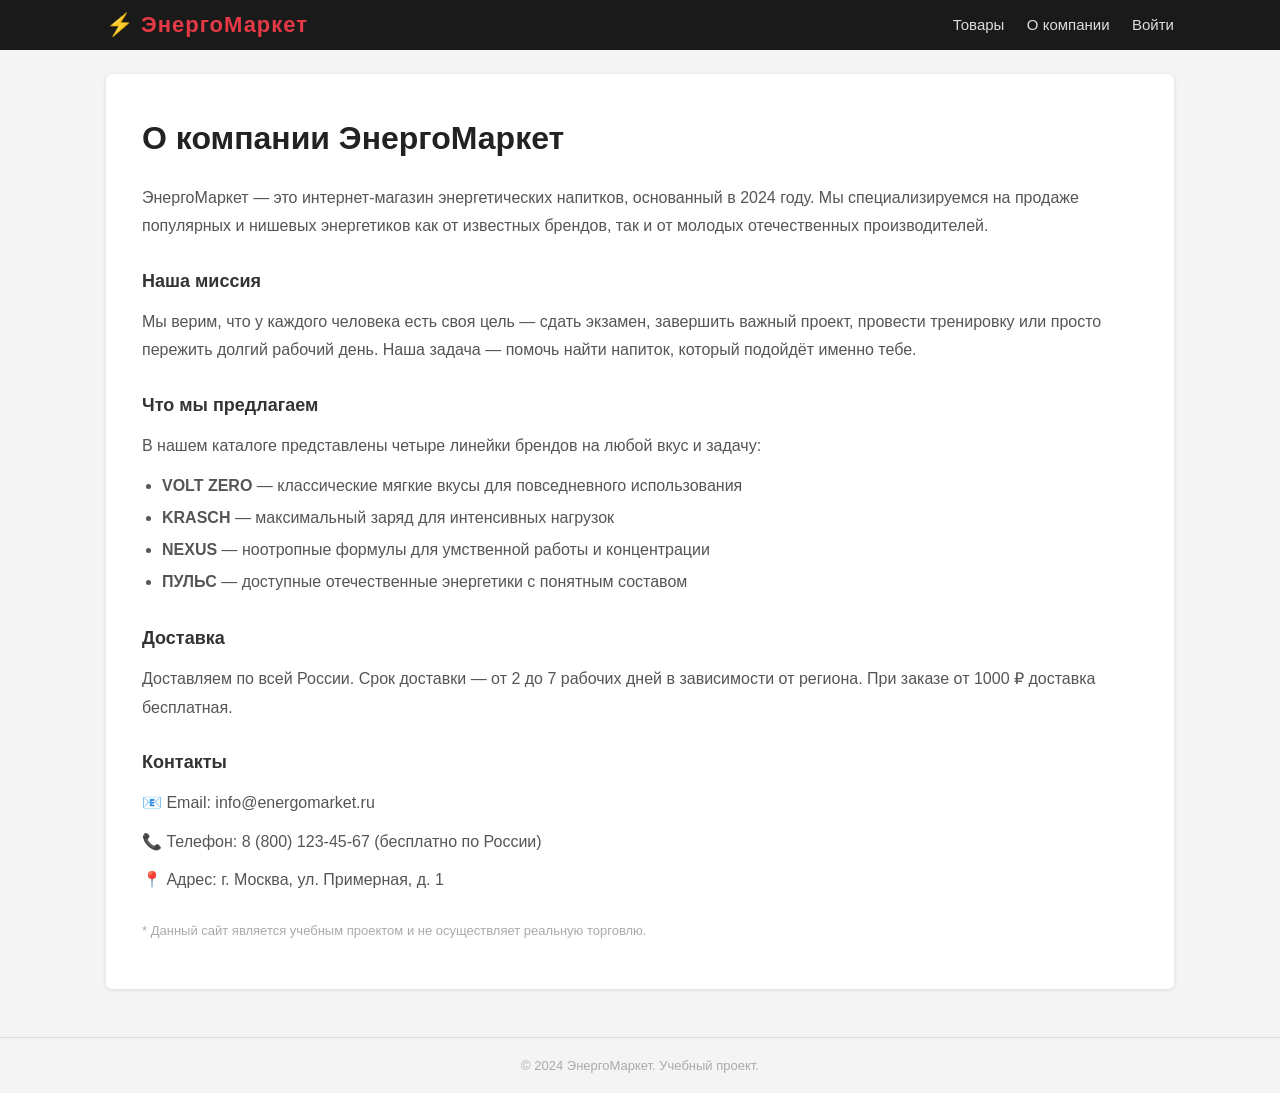
==== backend/frontend/about.html @ edb819b4 "переделал все" ====
<!DOCTYPE html>
<html lang="ru">
<head>
    <meta charset="UTF-8">
    <meta name="viewport" content="width=device-width, initial-scale=1.0">
    <title>О компании — ЭнергоМаркет</title>
    <link rel="stylesheet" href="css/style.css">
</head>
<body>

<header>
    <div class="container">
        <a class="logo" href="index.html">⚡ ЭнергоМаркет</a>
        <nav>
            <a href="index.html">Товары</a>
            <a href="about.html">О компании</a>
            <a href="cart.html" id="nav-cart" style="display:none">🛒 Корзина</a>
            <a href="admin.html" id="nav-admin" style="display:none">⚙️ Админ</a>
            <span id="nav-auth"></span>
        </nav>
    </div>
</header>

<div class="container">
    <div class="about-section">
        <h1>О компании ЭнергоМаркет</h1>

        <p>
            ЭнергоМаркет — это интернет-магазин энергетических напитков, основанный в 2024 году.
            Мы специализируемся на продаже популярных и нишевых энергетиков как от известных брендов,
            так и от молодых отечественных производителей.
        </p>

        <h2>Наша миссия</h2>
        <p>
            Мы верим, что у каждого человека есть своя цель — сдать экзамен, завершить важный проект,
            провести тренировку или просто пережить долгий рабочий день. Наша задача — помочь найти
            напиток, который подойдёт именно тебе.
        </p>

        <h2>Что мы предлагаем</h2>
        <p>
            В нашем каталоге представлены четыре линейки брендов на любой вкус и задачу:
        </p>
        <ul style="margin-left:20px; color:#555; line-height:2;">
            <li><strong>VOLT ZERO</strong> — классические мягкие вкусы для повседневного использования</li>
            <li><strong>KRASCH</strong> — максимальный заряд для интенсивных нагрузок</li>
            <li><strong>NEXUS</strong> — ноотропные формулы для умственной работы и концентрации</li>
            <li><strong>ПУЛЬС</strong> — доступные отечественные энергетики с понятным составом</li>
        </ul>

        <h2>Доставка</h2>
        <p>
            Доставляем по всей России. Срок доставки — от 2 до 7 рабочих дней в зависимости от региона.
            При заказе от 1000 ₽ доставка бесплатная.
        </p>

        <h2>Контакты</h2>
        <p>📧 Email: info@energomarket.ru</p>
        <p>📞 Телефон: 8 (800) 123-45-67 (бесплатно по России)</p>
        <p>📍 Адрес: г. Москва, ул. Примерная, д. 1</p>

        <p style="margin-top:24px; font-size:13px; color:#aaa;">
            * Данный сайт является учебным проектом и не осуществляет реальную торговлю.
        </p>
    </div>
</div>

<footer>
    <div class="container">© 2024 ЭнергоМаркет. Учебный проект.</div>
</footer>

<script src="js/api.js"></script>

</body>
</html>
---- backend/frontend/css/style.css ----
/* ── Общие стили ───────────────────────── */
* { box-sizing: border-box; margin: 0; padding: 0; }

body {
    font-family: Arial, sans-serif;
    background: #f4f4f4;
    color: #222;
}

a { color: #d62828; text-decoration: none; }
a:hover { text-decoration: underline; }

.container {
    max-width: 1100px;
    margin: 0 auto;
    padding: 0 16px;
}

/* ── Шапка ─────────────────────────────── */
header {
    background: #1a1a1a;
    color: white;
    padding: 12px 0;
}

header .container {
    display: flex;
    align-items: center;
    justify-content: space-between;
    flex-wrap: wrap;
    gap: 10px;
}

.logo {
    font-size: 22px;
    font-weight: bold;
    color: #e63946;
    letter-spacing: 1px;
}

nav a {
    color: #ddd;
    margin-left: 18px;
    font-size: 15px;
}

nav a:hover { color: white; text-decoration: none; }

.nav-username {
    color: #aaa;
    margin-left: 18px;
    font-size: 14px;
}

/* ── Кнопки ────────────────────────────── */
.btn {
    display: inline-block;
    padding: 9px 20px;
    border: none;
    border-radius: 4px;
    cursor: pointer;
    font-size: 14px;
    transition: opacity 0.2s;
}

.btn:hover { opacity: 0.85; text-decoration: none; }
.btn-red    { background: #e63946; color: white; }
.btn-dark   { background: #1a1a1a; color: white; }
.btn-gray   { background: #ccc; color: #333; }
.btn-small  { padding: 5px 12px; font-size: 13px; }
.btn-danger { background: #c00; color: white; }

/* ── Сетка товаров ─────────────────────── */
.products-grid {
    display: grid;
    grid-template-columns: repeat(auto-fill, minmax(240px, 1fr));
    gap: 20px;
    margin-top: 24px;
}

/* ── Карточка товара ───────────────────── */
.product-card {
    background: white;
    border-radius: 6px;
    overflow: hidden;
    box-shadow: 0 1px 4px rgba(0,0,0,0.1);
    transition: box-shadow 0.2s;
}

.product-card:hover { box-shadow: 0 4px 12px rgba(0,0,0,0.15); }

.product-card img {
    width: 100%;
    height: 200px;
    object-fit: cover;
}

.product-card-body {
    padding: 14px;
}

.product-card-body h3 {
    font-size: 16px;
    margin-bottom: 4px;
}

.product-brand {
    font-size: 12px;
    color: #888;
    margin-bottom: 6px;
    text-transform: uppercase;
}

.product-desc {
    font-size: 13px;
    color: #555;
    margin-bottom: 10px;
    line-height: 1.4;
}

.product-footer {
    display: flex;
    justify-content: space-between;
    align-items: center;
    margin-top: 10px;
}

.product-price {
    font-size: 18px;
    font-weight: bold;
    color: #e63946;
}

.out-of-stock {
    font-size: 12px;
    color: #999;
    font-style: italic;
}

/* ── Страница товара ───────────────────── */
.product-detail {
    background: white;
    border-radius: 6px;
    padding: 30px;
    margin-top: 24px;
    display: flex;
    gap: 40px;
    flex-wrap: wrap;
    box-shadow: 0 1px 4px rgba(0,0,0,0.1);
}

.product-detail img {
    width: 320px;
    height: 320px;
    object-fit: cover;
    border-radius: 6px;
    flex-shrink: 0;
}

.product-detail-info { flex: 1; min-width: 260px; }
.product-detail-info h1 { font-size: 26px; margin-bottom: 6px; }
.product-detail-info .brand { color: #888; font-size: 14px; margin-bottom: 16px; }
.product-detail-info .price { font-size: 28px; color: #e63946; font-weight: bold; margin-bottom: 16px; }
.product-detail-info .full-desc { line-height: 1.7; color: #444; margin-bottom: 20px; }
.product-detail-info .volume { font-size: 13px; color: #777; margin-bottom: 16px; }

/* ── Корзина ───────────────────────────── */
.cart-item {
    background: white;
    border-radius: 6px;
    padding: 16px;
    margin-bottom: 12px;
    display: flex;
    align-items: center;
    gap: 16px;
    box-shadow: 0 1px 3px rgba(0,0,0,0.08);
}

.cart-item img { width: 70px; height: 70px; object-fit: cover; border-radius: 4px; }
.cart-item-info { flex: 1; }
.cart-item-info h3 { font-size: 16px; margin-bottom: 4px; }
.cart-item-info .price { color: #e63946; font-weight: bold; }
.cart-total { font-size: 20px; font-weight: bold; margin-top: 20px; text-align: right; }

/* ── Формы ─────────────────────────────── */
.form-card {
    background: white;
    border-radius: 6px;
    padding: 30px;
    max-width: 460px;
    margin: 40px auto;
    box-shadow: 0 1px 4px rgba(0,0,0,0.1);
}

.form-card h2 { margin-bottom: 20px; font-size: 22px; }

.form-group { margin-bottom: 16px; }
.form-group label { display: block; margin-bottom: 5px; font-size: 14px; color: #444; }

.form-group input,
.form-group textarea,
.form-group select {
    width: 100%;
    padding: 9px 12px;
    border: 1px solid #ccc;
    border-radius: 4px;
    font-size: 14px;
}

.form-group textarea { resize: vertical; min-height: 80px; }

.error-msg { color: #c00; font-size: 13px; margin-top: 10px; }
.success-msg { color: #2a9d2a; font-size: 13px; margin-top: 10px; }

/* ── Страница "О компании" ─────────────── */
.about-section {
    background: white;
    border-radius: 6px;
    padding: 36px;
    margin-top: 24px;
    box-shadow: 0 1px 4px rgba(0,0,0,0.1);
    line-height: 1.8;
}

.about-section h1 { margin-bottom: 16px; }
.about-section h2 { margin: 24px 0 10px; font-size: 18px; color: #333; }
.about-section p  { color: #555; margin-bottom: 10px; }

/* ── Админ-панель ──────────────────────── */
.admin-table {
    width: 100%;
    border-collapse: collapse;
    background: white;
    margin-top: 16px;
    border-radius: 6px;
    overflow: hidden;
    box-shadow: 0 1px 4px rgba(0,0,0,0.1);
}

.admin-table th, .admin-table td {
    padding: 11px 14px;
    text-align: left;
    border-bottom: 1px solid #eee;
    font-size: 14px;
}

.admin-table th { background: #1a1a1a; color: white; }
.admin-table tr:hover td { background: #fafafa; }
.admin-table img { width: 48px; height: 48px; object-fit: cover; border-radius: 3px; }

/* ── Главный баннер ────────────────────── */
.hero {
    background: linear-gradient(135deg, #1a1a1a 60%, #e63946 100%);
    color: white;
    padding: 48px 0;
    text-align: center;
}

.hero h1 { font-size: 36px; margin-bottom: 12px; }
.hero p   { font-size: 16px; color: #ddd; margin-bottom: 24px; }

/* ── Прочее ────────────────────────────── */
.page-title { margin: 28px 0 4px; font-size: 24px; }
.page-subtitle { color: #888; font-size: 14px; margin-bottom: 8px; }

footer {
    text-align: center;
    padding: 20px;
    margin-top: 48px;
    font-size: 13px;
    color: #aaa;
    border-top: 1px solid #ddd;
}

.badge {
    display: inline-block;
    padding: 2px 8px;
    border-radius: 10px;
    font-size: 12px;
    font-weight: bold;
}

.badge-admin { background: #e63946; color: white; }
.badge-instock { background: #d4edda; color: #155724; }
.badge-outofstock { background: #f8d7da; color: #721c24; }
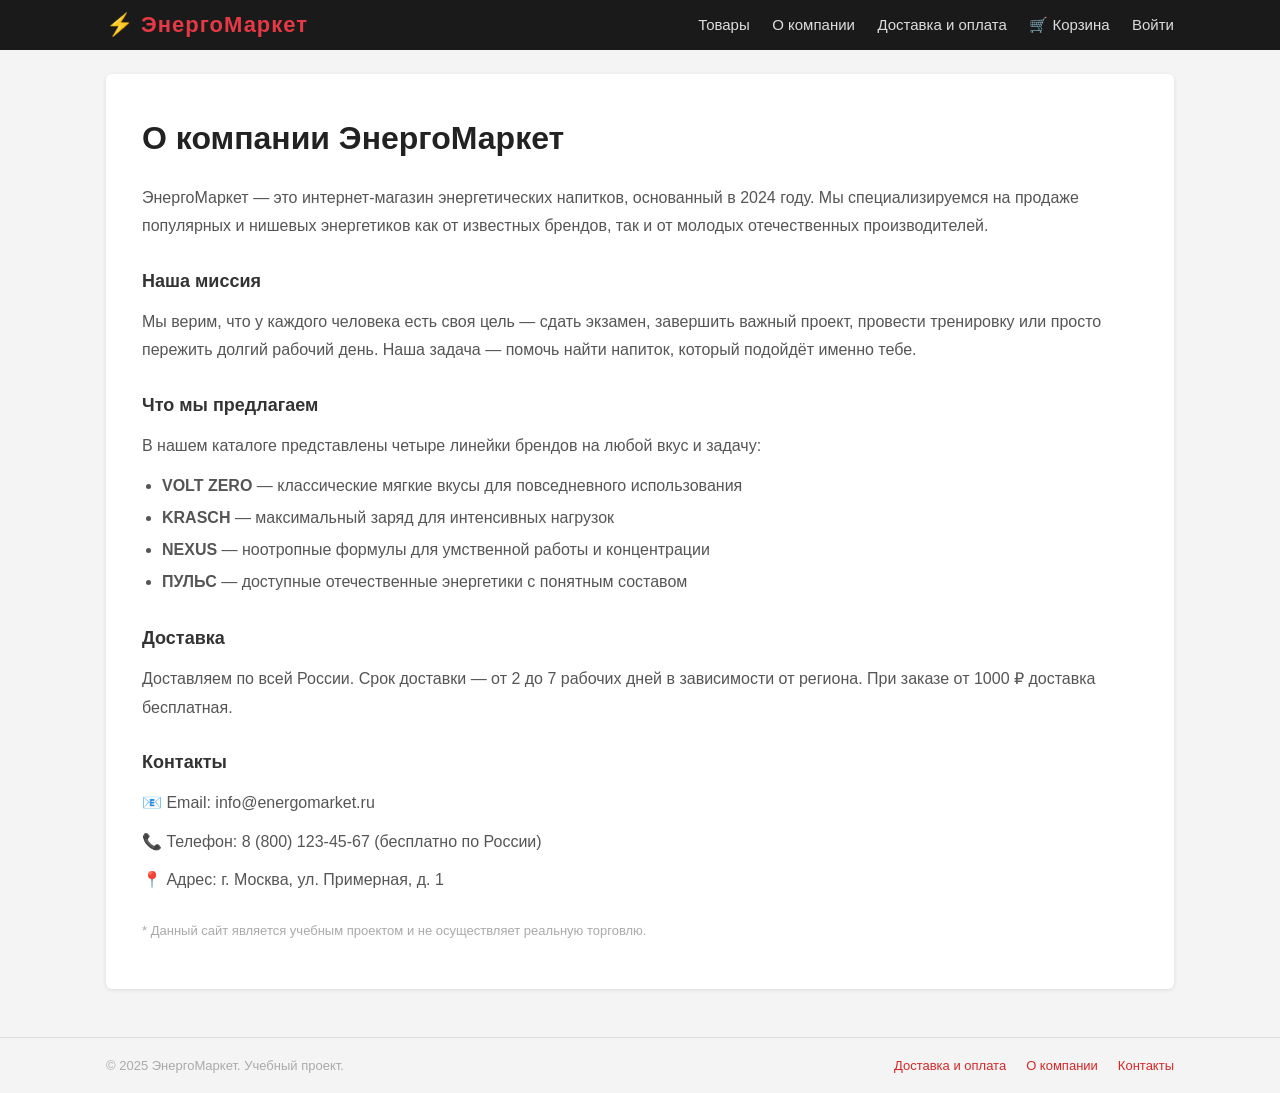
==== commit 05668129: "Новые функции" ====
--- a/backend/frontend/about.html
+++ b/backend/frontend/about.html
@@ -1,4 +1,4 @@
-<!DOCTYPE html>
+<!-- <!DOCTYPE html>
 <html lang="ru">
 <head>
     <meta charset="UTF-8">
@@ -73,4 +73,89 @@
 <script src="js/api.js"></script>
 
 </body>
-</html>
+</html> -->
+
+<!DOCTYPE html>
+<html lang="ru">
+<head>
+    <meta charset="UTF-8">
+    <meta name="viewport" content="width=device-width, initial-scale=1.0">
+    <title>О компании — ЭнергоМаркет</title>
+    <link rel="stylesheet" href="css/style.css">
+</head>
+<body>
+
+<header>
+    <div class="container">
+        <a class="logo" href="index.html">⚡ ЭнергоМаркет</a>
+                <nav>
+            <a href="index.html">Товары</a>
+            <a href="about.html">О компании</a>
+            <a href="delivery.html">Доставка и оплата</a>
+            <a href="cart.html" class="nav-cart-link">🛒 Корзина <span id="cart-badge" class="cart-badge" style="display:none">0</span></a>
+            <a href="admin.html" id="nav-admin" style="display:none">⚙️ Админ</a>
+            <span id="nav-auth"></span>
+        </nav>
+    </div>
+</header>
+
+<div class="container">
+    <div class="about-section">
+        <h1>О компании ЭнергоМаркет</h1>
+
+        <p>
+            ЭнергоМаркет — это интернет-магазин энергетических напитков, основанный в 2024 году.
+            Мы специализируемся на продаже популярных и нишевых энергетиков как от известных брендов,
+            так и от молодых отечественных производителей.
+        </p>
+
+        <h2>Наша миссия</h2>
+        <p>
+            Мы верим, что у каждого человека есть своя цель — сдать экзамен, завершить важный проект,
+            провести тренировку или просто пережить долгий рабочий день. Наша задача — помочь найти
+            напиток, который подойдёт именно тебе.
+        </p>
+
+        <h2>Что мы предлагаем</h2>
+        <p>
+            В нашем каталоге представлены четыре линейки брендов на любой вкус и задачу:
+        </p>
+        <ul style="margin-left:20px; color:#555; line-height:2;">
+            <li><strong>VOLT ZERO</strong> — классические мягкие вкусы для повседневного использования</li>
+            <li><strong>KRASCH</strong> — максимальный заряд для интенсивных нагрузок</li>
+            <li><strong>NEXUS</strong> — ноотропные формулы для умственной работы и концентрации</li>
+            <li><strong>ПУЛЬС</strong> — доступные отечественные энергетики с понятным составом</li>
+        </ul>
+
+        <h2>Доставка</h2>
+        <p>
+            Доставляем по всей России. Срок доставки — от 2 до 7 рабочих дней в зависимости от региона.
+            При заказе от 1000 ₽ доставка бесплатная.
+        </p>
+
+        <h2>Контакты</h2>
+        <p>📧 Email: info@energomarket.ru</p>
+        <p>📞 Телефон: 8 (800) 123-45-67 (бесплатно по России)</p>
+        <p>📍 Адрес: г. Москва, ул. Примерная, д. 1</p>
+
+        <p style="margin-top:24px; font-size:13px; color:#aaa;">
+            * Данный сайт является учебным проектом и не осуществляет реальную торговлю.
+        </p>
+    </div>
+</div>
+
+<footer>
+    <div class="container" style="display:flex; justify-content:space-between; flex-wrap:wrap; gap:16px; align-items:center;">
+        <span>© 2025 ЭнергоМаркет. Учебный проект.</span>
+        <div style="display:flex; gap:20px; font-size:13px;">
+            <a href="delivery.html">Доставка и оплата</a>
+            <a href="about.html">О компании</a>
+            <a href="about.html#contacts">Контакты</a>
+        </div>
+    </div>
+</footer>
+
+<script src="js/api.js"></script>
+
+</body>
+</html>
--- a/backend/frontend/css/style.css
+++ b/backend/frontend/css/style.css
@@ -1,3 +1,278 @@
+/* 
+* { box-sizing: border-box; margin: 0; padding: 0; }
+
+body {
+    font-family: Arial, sans-serif;
+    background: #f4f4f4;
+    color: #222;
+}
+
+a { color: #d62828; text-decoration: none; }
+a:hover { text-decoration: underline; }
+
+.container {
+    max-width: 1100px;
+    margin: 0 auto;
+    padding: 0 16px;
+}
+
+header {
+    background: #1a1a1a;
+    color: white;
+    padding: 12px 0;
+}
+
+header .container {
+    display: flex;
+    align-items: center;
+    justify-content: space-between;
+    flex-wrap: wrap;
+    gap: 10px;
+}
+
+.logo {
+    font-size: 22px;
+    font-weight: bold;
+    color: #e63946;
+    letter-spacing: 1px;
+}
+
+nav a {
+    color: #ddd;
+    margin-left: 18px;
+    font-size: 15px;
+}
+
+nav a:hover { color: white; text-decoration: none; }
+
+.nav-username {
+    color: #aaa;
+    margin-left: 18px;
+    font-size: 14px;
+}
+
+.btn {
+    display: inline-block;
+    padding: 9px 20px;
+    border: none;
+    border-radius: 4px;
+    cursor: pointer;
+    font-size: 14px;
+    transition: opacity 0.2s;
+}
+
+.btn:hover { opacity: 0.85; text-decoration: none; }
+.btn-red    { background: #e63946; color: white; }
+.btn-dark   { background: #1a1a1a; color: white; }
+.btn-gray   { background: #ccc; color: #333; }
+.btn-small  { padding: 5px 12px; font-size: 13px; }
+.btn-danger { background: #c00; color: white; }
+
+.products-grid {
+    display: grid;
+    grid-template-columns: repeat(auto-fill, minmax(240px, 1fr));
+    gap: 20px;
+    margin-top: 24px;
+}
+
+.product-card {
+    background: white;
+    border-radius: 6px;
+    overflow: hidden;
+    box-shadow: 0 1px 4px rgba(0,0,0,0.1);
+    transition: box-shadow 0.2s;
+}
+
+.product-card:hover { box-shadow: 0 4px 12px rgba(0,0,0,0.15); }
+
+.product-card img {
+    width: 100%;
+    height: 200px;
+    object-fit: cover;
+}
+
+.product-card-body {
+    padding: 14px;
+}
+
+.product-card-body h3 {
+    font-size: 16px;
+    margin-bottom: 4px;
+}
+
+.product-brand {
+    font-size: 12px;
+    color: #888;
+    margin-bottom: 6px;
+    text-transform: uppercase;
+}
+
+.product-desc {
+    font-size: 13px;
+    color: #555;
+    margin-bottom: 10px;
+    line-height: 1.4;
+}
+
+.product-footer {
+    display: flex;
+    justify-content: space-between;
+    align-items: center;
+    margin-top: 10px;
+}
+
+.product-price {
+    font-size: 18px;
+    font-weight: bold;
+    color: #e63946;
+}
+
+.out-of-stock {
+    font-size: 12px;
+    color: #999;
+    font-style: italic;
+}
+
+.product-detail {
+    background: white;
+    border-radius: 6px;
+    padding: 30px;
+    margin-top: 24px;
+    display: flex;
+    gap: 40px;
+    flex-wrap: wrap;
+    box-shadow: 0 1px 4px rgba(0,0,0,0.1);
+}
+
+.product-detail img {
+    width: 320px;
+    height: 320px;
+    object-fit: cover;
+    border-radius: 6px;
+    flex-shrink: 0;
+}
+
+.product-detail-info { flex: 1; min-width: 260px; }
+.product-detail-info h1 { font-size: 26px; margin-bottom: 6px; }
+.product-detail-info .brand { color: #888; font-size: 14px; margin-bottom: 16px; }
+.product-detail-info .price { font-size: 28px; color: #e63946; font-weight: bold; margin-bottom: 16px; }
+.product-detail-info .full-desc { line-height: 1.7; color: #444; margin-bottom: 20px; }
+.product-detail-info .volume { font-size: 13px; color: #777; margin-bottom: 16px; }
+
+.cart-item {
+    background: white;
+    border-radius: 6px;
+    padding: 16px;
+    margin-bottom: 12px;
+    display: flex;
+    align-items: center;
+    gap: 16px;
+    box-shadow: 0 1px 3px rgba(0,0,0,0.08);
+}
+
+.cart-item img { width: 70px; height: 70px; object-fit: cover; border-radius: 4px; }
+.cart-item-info { flex: 1; }
+.cart-item-info h3 { font-size: 16px; margin-bottom: 4px; }
+.cart-item-info .price { color: #e63946; font-weight: bold; }
+.cart-total { font-size: 20px; font-weight: bold; margin-top: 20px; text-align: right; }
+
+.form-card {
+    background: white;
+    border-radius: 6px;
+    padding: 30px;
+    max-width: 460px;
+    margin: 40px auto;
+    box-shadow: 0 1px 4px rgba(0,0,0,0.1);
+}
+
+.form-card h2 { margin-bottom: 20px; font-size: 22px; }
+
+.form-group { margin-bottom: 16px; }
+.form-group label { display: block; margin-bottom: 5px; font-size: 14px; color: #444; }
+
+.form-group input,
+.form-group textarea,
+.form-group select {
+    width: 100%;
+    padding: 9px 12px;
+    border: 1px solid #ccc;
+    border-radius: 4px;
+    font-size: 14px;
+}
+
+.form-group textarea { resize: vertical; min-height: 80px; }
+
+.error-msg { color: #c00; font-size: 13px; margin-top: 10px; }
+.success-msg { color: #2a9d2a; font-size: 13px; margin-top: 10px; }
+
+.about-section {
+    background: white;
+    border-radius: 6px;
+    padding: 36px;
+    margin-top: 24px;
+    box-shadow: 0 1px 4px rgba(0,0,0,0.1);
+    line-height: 1.8;
+}
+
+.about-section h1 { margin-bottom: 16px; }
+.about-section h2 { margin: 24px 0 10px; font-size: 18px; color: #333; }
+.about-section p  { color: #555; margin-bottom: 10px; }
+
+.admin-table {
+    width: 100%;
+    border-collapse: collapse;
+    background: white;
+    margin-top: 16px;
+    border-radius: 6px;
+    overflow: hidden;
+    box-shadow: 0 1px 4px rgba(0,0,0,0.1);
+}
+
+.admin-table th, .admin-table td {
+    padding: 11px 14px;
+    text-align: left;
+    border-bottom: 1px solid #eee;
+    font-size: 14px;
+}
+
+.admin-table th { background: #1a1a1a; color: white; }
+.admin-table tr:hover td { background: #fafafa; }
+.admin-table img { width: 48px; height: 48px; object-fit: cover; border-radius: 3px; }
+
+.hero {
+    background: linear-gradient(135deg, #1a1a1a 60%, #e63946 100%);
+    color: white;
+    padding: 48px 0;
+    text-align: center;
+}
+
+.hero h1 { font-size: 36px; margin-bottom: 12px; }
+.hero p   { font-size: 16px; color: #ddd; margin-bottom: 24px; }
+
+.page-title { margin: 28px 0 4px; font-size: 24px; }
+.page-subtitle { color: #888; font-size: 14px; margin-bottom: 8px; }
+
+footer {
+    text-align: center;
+    padding: 20px;
+    margin-top: 48px;
+    font-size: 13px;
+    color: #aaa;
+    border-top: 1px solid #ddd;
+}
+
+.badge {
+    display: inline-block;
+    padding: 2px 8px;
+    border-radius: 10px;
+    font-size: 12px;
+    font-weight: bold;
+}
+
+.badge-admin { background: #e63946; color: white; }
+.badge-instock { background: #d4edda; color: #155724; }
+.badge-outofstock { background: #f8d7da; color: #721c24; } */
+
 /* ── Общие стили ───────────────────────── */
 * { box-sizing: border-box; margin: 0; padding: 0; }
 
@@ -283,3 +558,223 @@
 .badge-admin { background: #e63946; color: white; }
 .badge-instock { background: #d4edda; color: #155724; }
 .badge-outofstock { background: #f8d7da; color: #721c24; }
+
+/* ── Корзина в навигации ────────────────── */
+.nav-cart-link {
+    position: relative;
+    display: inline-flex;
+    align-items: center;
+    gap: 4px;
+}
+
+.cart-badge {
+    background: #e63946;
+    color: white;
+    border-radius: 10px;
+    padding: 0 6px;
+    font-size: 11px;
+    font-weight: bold;
+    min-width: 18px;
+    height: 18px;
+    display: inline-flex;
+    align-items: center;
+    justify-content: center;
+    line-height: 1;
+}
+
+/* ── Страница доставки/оплаты ───────────── */
+.info-section {
+    background: white;
+    border-radius: 6px;
+    padding: 36px;
+    margin-top: 24px;
+    margin-bottom: 24px;
+    box-shadow: 0 1px 4px rgba(0,0,0,0.1);
+    line-height: 1.8;
+}
+
+.info-section h1 { margin-bottom: 8px; font-size: 26px; }
+.info-section h2 { margin: 28px 0 12px; font-size: 18px; color: #1a1a1a; border-bottom: 2px solid #e63946; padding-bottom: 6px; }
+.info-section p  { color: #555; margin-bottom: 10px; }
+
+.delivery-options {
+    display: grid;
+    grid-template-columns: repeat(auto-fill, minmax(200px, 1fr));
+    gap: 16px;
+    margin: 16px 0;
+}
+
+.delivery-option {
+    border: 1px solid #eee;
+    border-radius: 6px;
+    padding: 16px;
+    text-align: center;
+}
+
+.delivery-option .icon { font-size: 28px; margin-bottom: 8px; }
+.delivery-option h3 { font-size: 15px; margin-bottom: 4px; }
+.delivery-option p { font-size: 13px; color: #777; margin: 0; }
+
+.payment-methods {
+    display: flex;
+    flex-wrap: wrap;
+    gap: 12px;
+    margin: 16px 0;
+}
+
+.payment-badge {
+    background: #f4f4f4;
+    border: 1px solid #ddd;
+    border-radius: 6px;
+    padding: 10px 16px;
+    font-size: 14px;
+    display: flex;
+    align-items: center;
+    gap: 8px;
+}
+
+.faq-item {
+    border-bottom: 1px solid #eee;
+    padding: 14px 0;
+}
+.faq-item summary {
+    cursor: pointer;
+    font-weight: bold;
+    font-size: 15px;
+    list-style: none;
+    display: flex;
+    justify-content: space-between;
+    align-items: center;
+}
+.faq-item summary::after { content: "+"; font-size: 20px; color: #e63946; }
+details[open] .faq-item summary::after { content: "−"; }
+.faq-item p { margin-top: 10px; color: #555; font-size: 14px; }
+
+/* ── Страница оформления заказа ─────────── */
+.checkout-layout {
+    display: grid;
+    grid-template-columns: 1fr 360px;
+    gap: 24px;
+    margin-top: 24px;
+    margin-bottom: 40px;
+    align-items: start;
+}
+
+@media (max-width: 768px) {
+    .checkout-layout { grid-template-columns: 1fr; }
+}
+
+.checkout-card {
+    background: white;
+    border-radius: 6px;
+    padding: 28px;
+    box-shadow: 0 1px 4px rgba(0,0,0,0.1);
+}
+
+.checkout-card h2 {
+    font-size: 18px;
+    margin-bottom: 20px;
+    padding-bottom: 10px;
+    border-bottom: 2px solid #e63946;
+}
+
+.checkout-steps {
+    display: flex;
+    gap: 0;
+    margin-bottom: 32px;
+}
+
+.checkout-step {
+    flex: 1;
+    text-align: center;
+    font-size: 13px;
+    color: #aaa;
+    position: relative;
+    padding-bottom: 12px;
+}
+
+.checkout-step::after {
+    content: "";
+    position: absolute;
+    bottom: 0;
+    left: 0;
+    right: 0;
+    height: 3px;
+    background: #eee;
+    border-radius: 2px;
+}
+
+.checkout-step.active { color: #e63946; font-weight: bold; }
+.checkout-step.active::after { background: #e63946; }
+.checkout-step.done { color: #2a9d2a; }
+.checkout-step.done::after { background: #2a9d2a; }
+
+.checkout-step-num {
+    display: inline-flex;
+    align-items: center;
+    justify-content: center;
+    width: 28px;
+    height: 28px;
+    border-radius: 50%;
+    background: #eee;
+    color: #aaa;
+    font-weight: bold;
+    font-size: 13px;
+    margin-bottom: 6px;
+}
+
+.checkout-step.active .checkout-step-num { background: #e63946; color: white; }
+.checkout-step.done .checkout-step-num { background: #2a9d2a; color: white; }
+
+.order-summary-item {
+    display: flex;
+    gap: 12px;
+    padding: 10px 0;
+    border-bottom: 1px solid #f0f0f0;
+    font-size: 14px;
+}
+
+.order-summary-item img { width: 50px; height: 50px; object-fit: cover; border-radius: 4px; flex-shrink: 0; }
+.order-summary-item .item-name { flex: 1; }
+.order-summary-item .item-price { font-weight: bold; color: #e63946; white-space: nowrap; }
+
+.order-total-row {
+    display: flex;
+    justify-content: space-between;
+    padding: 8px 0;
+    font-size: 14px;
+    color: #555;
+}
+
+.order-total-row.final {
+    font-size: 18px;
+    font-weight: bold;
+    color: #1a1a1a;
+    border-top: 2px solid #eee;
+    margin-top: 8px;
+    padding-top: 12px;
+}
+
+.radio-group { display: flex; flex-direction: column; gap: 10px; margin: 12px 0; }
+.radio-option {
+    display: flex;
+    align-items: center;
+    gap: 10px;
+    padding: 12px;
+    border: 1px solid #eee;
+    border-radius: 6px;
+    cursor: pointer;
+    transition: border-color 0.2s;
+}
+.radio-option:hover { border-color: #e63946; }
+.radio-option input { accent-color: #e63946; }
+.radio-option .radio-label { font-size: 14px; }
+.radio-option .radio-price { margin-left: auto; font-size: 13px; color: #888; }
+
+.success-block {
+    text-align: center;
+    padding: 48px 20px;
+}
+.success-block .success-icon { font-size: 64px; margin-bottom: 16px; }
+.success-block h2 { font-size: 24px; margin-bottom: 10px; }
+.success-block p { color: #666; margin-bottom: 24px; }
--- a/backend/frontend/css/style.css
+++ b/backend/frontend/css/style.css
@@ -1,3 +1,278 @@
+/* 
+* { box-sizing: border-box; margin: 0; padding: 0; }
+
+body {
+    font-family: Arial, sans-serif;
+    background: #f4f4f4;
+    color: #222;
+}
+
+a { color: #d62828; text-decoration: none; }
+a:hover { text-decoration: underline; }
+
+.container {
+    max-width: 1100px;
+    margin: 0 auto;
+    padding: 0 16px;
+}
+
+header {
+    background: #1a1a1a;
+    color: white;
+    padding: 12px 0;
+}
+
+header .container {
+    display: flex;
+    align-items: center;
+    justify-content: space-between;
+    flex-wrap: wrap;
+    gap: 10px;
+}
+
+.logo {
+    font-size: 22px;
+    font-weight: bold;
+    color: #e63946;
+    letter-spacing: 1px;
+}
+
+nav a {
+    color: #ddd;
+    margin-left: 18px;
+    font-size: 15px;
+}
+
+nav a:hover { color: white; text-decoration: none; }
+
+.nav-username {
+    color: #aaa;
+    margin-left: 18px;
+    font-size: 14px;
+}
+
+.btn {
+    display: inline-block;
+    padding: 9px 20px;
+    border: none;
+    border-radius: 4px;
+    cursor: pointer;
+    font-size: 14px;
+    transition: opacity 0.2s;
+}
+
+.btn:hover { opacity: 0.85; text-decoration: none; }
+.btn-red    { background: #e63946; color: white; }
+.btn-dark   { background: #1a1a1a; color: white; }
+.btn-gray   { background: #ccc; color: #333; }
+.btn-small  { padding: 5px 12px; font-size: 13px; }
+.btn-danger { background: #c00; color: white; }
+
+.products-grid {
+    display: grid;
+    grid-template-columns: repeat(auto-fill, minmax(240px, 1fr));
+    gap: 20px;
+    margin-top: 24px;
+}
+
+.product-card {
+    background: white;
+    border-radius: 6px;
+    overflow: hidden;
+    box-shadow: 0 1px 4px rgba(0,0,0,0.1);
+    transition: box-shadow 0.2s;
+}
+
+.product-card:hover { box-shadow: 0 4px 12px rgba(0,0,0,0.15); }
+
+.product-card img {
+    width: 100%;
+    height: 200px;
+    object-fit: cover;
+}
+
+.product-card-body {
+    padding: 14px;
+}
+
+.product-card-body h3 {
+    font-size: 16px;
+    margin-bottom: 4px;
+}
+
+.product-brand {
+    font-size: 12px;
+    color: #888;
+    margin-bottom: 6px;
+    text-transform: uppercase;
+}
+
+.product-desc {
+    font-size: 13px;
+    color: #555;
+    margin-bottom: 10px;
+    line-height: 1.4;
+}
+
+.product-footer {
+    display: flex;
+    justify-content: space-between;
+    align-items: center;
+    margin-top: 10px;
+}
+
+.product-price {
+    font-size: 18px;
+    font-weight: bold;
+    color: #e63946;
+}
+
+.out-of-stock {
+    font-size: 12px;
+    color: #999;
+    font-style: italic;
+}
+
+.product-detail {
+    background: white;
+    border-radius: 6px;
+    padding: 30px;
+    margin-top: 24px;
+    display: flex;
+    gap: 40px;
+    flex-wrap: wrap;
+    box-shadow: 0 1px 4px rgba(0,0,0,0.1);
+}
+
+.product-detail img {
+    width: 320px;
+    height: 320px;
+    object-fit: cover;
+    border-radius: 6px;
+    flex-shrink: 0;
+}
+
+.product-detail-info { flex: 1; min-width: 260px; }
+.product-detail-info h1 { font-size: 26px; margin-bottom: 6px; }
+.product-detail-info .brand { color: #888; font-size: 14px; margin-bottom: 16px; }
+.product-detail-info .price { font-size: 28px; color: #e63946; font-weight: bold; margin-bottom: 16px; }
+.product-detail-info .full-desc { line-height: 1.7; color: #444; margin-bottom: 20px; }
+.product-detail-info .volume { font-size: 13px; color: #777; margin-bottom: 16px; }
+
+.cart-item {
+    background: white;
+    border-radius: 6px;
+    padding: 16px;
+    margin-bottom: 12px;
+    display: flex;
+    align-items: center;
+    gap: 16px;
+    box-shadow: 0 1px 3px rgba(0,0,0,0.08);
+}
+
+.cart-item img { width: 70px; height: 70px; object-fit: cover; border-radius: 4px; }
+.cart-item-info { flex: 1; }
+.cart-item-info h3 { font-size: 16px; margin-bottom: 4px; }
+.cart-item-info .price { color: #e63946; font-weight: bold; }
+.cart-total { font-size: 20px; font-weight: bold; margin-top: 20px; text-align: right; }
+
+.form-card {
+    background: white;
+    border-radius: 6px;
+    padding: 30px;
+    max-width: 460px;
+    margin: 40px auto;
+    box-shadow: 0 1px 4px rgba(0,0,0,0.1);
+}
+
+.form-card h2 { margin-bottom: 20px; font-size: 22px; }
+
+.form-group { margin-bottom: 16px; }
+.form-group label { display: block; margin-bottom: 5px; font-size: 14px; color: #444; }
+
+.form-group input,
+.form-group textarea,
+.form-group select {
+    width: 100%;
+    padding: 9px 12px;
+    border: 1px solid #ccc;
+    border-radius: 4px;
+    font-size: 14px;
+}
+
+.form-group textarea { resize: vertical; min-height: 80px; }
+
+.error-msg { color: #c00; font-size: 13px; margin-top: 10px; }
+.success-msg { color: #2a9d2a; font-size: 13px; margin-top: 10px; }
+
+.about-section {
+    background: white;
+    border-radius: 6px;
+    padding: 36px;
+    margin-top: 24px;
+    box-shadow: 0 1px 4px rgba(0,0,0,0.1);
+    line-height: 1.8;
+}
+
+.about-section h1 { margin-bottom: 16px; }
+.about-section h2 { margin: 24px 0 10px; font-size: 18px; color: #333; }
+.about-section p  { color: #555; margin-bottom: 10px; }
+
+.admin-table {
+    width: 100%;
+    border-collapse: collapse;
+    background: white;
+    margin-top: 16px;
+    border-radius: 6px;
+    overflow: hidden;
+    box-shadow: 0 1px 4px rgba(0,0,0,0.1);
+}
+
+.admin-table th, .admin-table td {
+    padding: 11px 14px;
+    text-align: left;
+    border-bottom: 1px solid #eee;
+    font-size: 14px;
+}
+
+.admin-table th { background: #1a1a1a; color: white; }
+.admin-table tr:hover td { background: #fafafa; }
+.admin-table img { width: 48px; height: 48px; object-fit: cover; border-radius: 3px; }
+
+.hero {
+    background: linear-gradient(135deg, #1a1a1a 60%, #e63946 100%);
+    color: white;
+    padding: 48px 0;
+    text-align: center;
+}
+
+.hero h1 { font-size: 36px; margin-bottom: 12px; }
+.hero p   { font-size: 16px; color: #ddd; margin-bottom: 24px; }
+
+.page-title { margin: 28px 0 4px; font-size: 24px; }
+.page-subtitle { color: #888; font-size: 14px; margin-bottom: 8px; }
+
+footer {
+    text-align: center;
+    padding: 20px;
+    margin-top: 48px;
+    font-size: 13px;
+    color: #aaa;
+    border-top: 1px solid #ddd;
+}
+
+.badge {
+    display: inline-block;
+    padding: 2px 8px;
+    border-radius: 10px;
+    font-size: 12px;
+    font-weight: bold;
+}
+
+.badge-admin { background: #e63946; color: white; }
+.badge-instock { background: #d4edda; color: #155724; }
+.badge-outofstock { background: #f8d7da; color: #721c24; } */
+
 /* ── Общие стили ───────────────────────── */
 * { box-sizing: border-box; margin: 0; padding: 0; }
 
@@ -283,3 +558,223 @@
 .badge-admin { background: #e63946; color: white; }
 .badge-instock { background: #d4edda; color: #155724; }
 .badge-outofstock { background: #f8d7da; color: #721c24; }
+
+/* ── Корзина в навигации ────────────────── */
+.nav-cart-link {
+    position: relative;
+    display: inline-flex;
+    align-items: center;
+    gap: 4px;
+}
+
+.cart-badge {
+    background: #e63946;
+    color: white;
+    border-radius: 10px;
+    padding: 0 6px;
+    font-size: 11px;
+    font-weight: bold;
+    min-width: 18px;
+    height: 18px;
+    display: inline-flex;
+    align-items: center;
+    justify-content: center;
+    line-height: 1;
+}
+
+/* ── Страница доставки/оплаты ───────────── */
+.info-section {
+    background: white;
+    border-radius: 6px;
+    padding: 36px;
+    margin-top: 24px;
+    margin-bottom: 24px;
+    box-shadow: 0 1px 4px rgba(0,0,0,0.1);
+    line-height: 1.8;
+}
+
+.info-section h1 { margin-bottom: 8px; font-size: 26px; }
+.info-section h2 { margin: 28px 0 12px; font-size: 18px; color: #1a1a1a; border-bottom: 2px solid #e63946; padding-bottom: 6px; }
+.info-section p  { color: #555; margin-bottom: 10px; }
+
+.delivery-options {
+    display: grid;
+    grid-template-columns: repeat(auto-fill, minmax(200px, 1fr));
+    gap: 16px;
+    margin: 16px 0;
+}
+
+.delivery-option {
+    border: 1px solid #eee;
+    border-radius: 6px;
+    padding: 16px;
+    text-align: center;
+}
+
+.delivery-option .icon { font-size: 28px; margin-bottom: 8px; }
+.delivery-option h3 { font-size: 15px; margin-bottom: 4px; }
+.delivery-option p { font-size: 13px; color: #777; margin: 0; }
+
+.payment-methods {
+    display: flex;
+    flex-wrap: wrap;
+    gap: 12px;
+    margin: 16px 0;
+}
+
+.payment-badge {
+    background: #f4f4f4;
+    border: 1px solid #ddd;
+    border-radius: 6px;
+    padding: 10px 16px;
+    font-size: 14px;
+    display: flex;
+    align-items: center;
+    gap: 8px;
+}
+
+.faq-item {
+    border-bottom: 1px solid #eee;
+    padding: 14px 0;
+}
+.faq-item summary {
+    cursor: pointer;
+    font-weight: bold;
+    font-size: 15px;
+    list-style: none;
+    display: flex;
+    justify-content: space-between;
+    align-items: center;
+}
+.faq-item summary::after { content: "+"; font-size: 20px; color: #e63946; }
+details[open] .faq-item summary::after { content: "−"; }
+.faq-item p { margin-top: 10px; color: #555; font-size: 14px; }
+
+/* ── Страница оформления заказа ─────────── */
+.checkout-layout {
+    display: grid;
+    grid-template-columns: 1fr 360px;
+    gap: 24px;
+    margin-top: 24px;
+    margin-bottom: 40px;
+    align-items: start;
+}
+
+@media (max-width: 768px) {
+    .checkout-layout { grid-template-columns: 1fr; }
+}
+
+.checkout-card {
+    background: white;
+    border-radius: 6px;
+    padding: 28px;
+    box-shadow: 0 1px 4px rgba(0,0,0,0.1);
+}
+
+.checkout-card h2 {
+    font-size: 18px;
+    margin-bottom: 20px;
+    padding-bottom: 10px;
+    border-bottom: 2px solid #e63946;
+}
+
+.checkout-steps {
+    display: flex;
+    gap: 0;
+    margin-bottom: 32px;
+}
+
+.checkout-step {
+    flex: 1;
+    text-align: center;
+    font-size: 13px;
+    color: #aaa;
+    position: relative;
+    padding-bottom: 12px;
+}
+
+.checkout-step::after {
+    content: "";
+    position: absolute;
+    bottom: 0;
+    left: 0;
+    right: 0;
+    height: 3px;
+    background: #eee;
+    border-radius: 2px;
+}
+
+.checkout-step.active { color: #e63946; font-weight: bold; }
+.checkout-step.active::after { background: #e63946; }
+.checkout-step.done { color: #2a9d2a; }
+.checkout-step.done::after { background: #2a9d2a; }
+
+.checkout-step-num {
+    display: inline-flex;
+    align-items: center;
+    justify-content: center;
+    width: 28px;
+    height: 28px;
+    border-radius: 50%;
+    background: #eee;
+    color: #aaa;
+    font-weight: bold;
+    font-size: 13px;
+    margin-bottom: 6px;
+}
+
+.checkout-step.active .checkout-step-num { background: #e63946; color: white; }
+.checkout-step.done .checkout-step-num { background: #2a9d2a; color: white; }
+
+.order-summary-item {
+    display: flex;
+    gap: 12px;
+    padding: 10px 0;
+    border-bottom: 1px solid #f0f0f0;
+    font-size: 14px;
+}
+
+.order-summary-item img { width: 50px; height: 50px; object-fit: cover; border-radius: 4px; flex-shrink: 0; }
+.order-summary-item .item-name { flex: 1; }
+.order-summary-item .item-price { font-weight: bold; color: #e63946; white-space: nowrap; }
+
+.order-total-row {
+    display: flex;
+    justify-content: space-between;
+    padding: 8px 0;
+    font-size: 14px;
+    color: #555;
+}
+
+.order-total-row.final {
+    font-size: 18px;
+    font-weight: bold;
+    color: #1a1a1a;
+    border-top: 2px solid #eee;
+    margin-top: 8px;
+    padding-top: 12px;
+}
+
+.radio-group { display: flex; flex-direction: column; gap: 10px; margin: 12px 0; }
+.radio-option {
+    display: flex;
+    align-items: center;
+    gap: 10px;
+    padding: 12px;
+    border: 1px solid #eee;
+    border-radius: 6px;
+    cursor: pointer;
+    transition: border-color 0.2s;
+}
+.radio-option:hover { border-color: #e63946; }
+.radio-option input { accent-color: #e63946; }
+.radio-option .radio-label { font-size: 14px; }
+.radio-option .radio-price { margin-left: auto; font-size: 13px; color: #888; }
+
+.success-block {
+    text-align: center;
+    padding: 48px 20px;
+}
+.success-block .success-icon { font-size: 64px; margin-bottom: 16px; }
+.success-block h2 { font-size: 24px; margin-bottom: 10px; }
+.success-block p { color: #666; margin-bottom: 24px; }
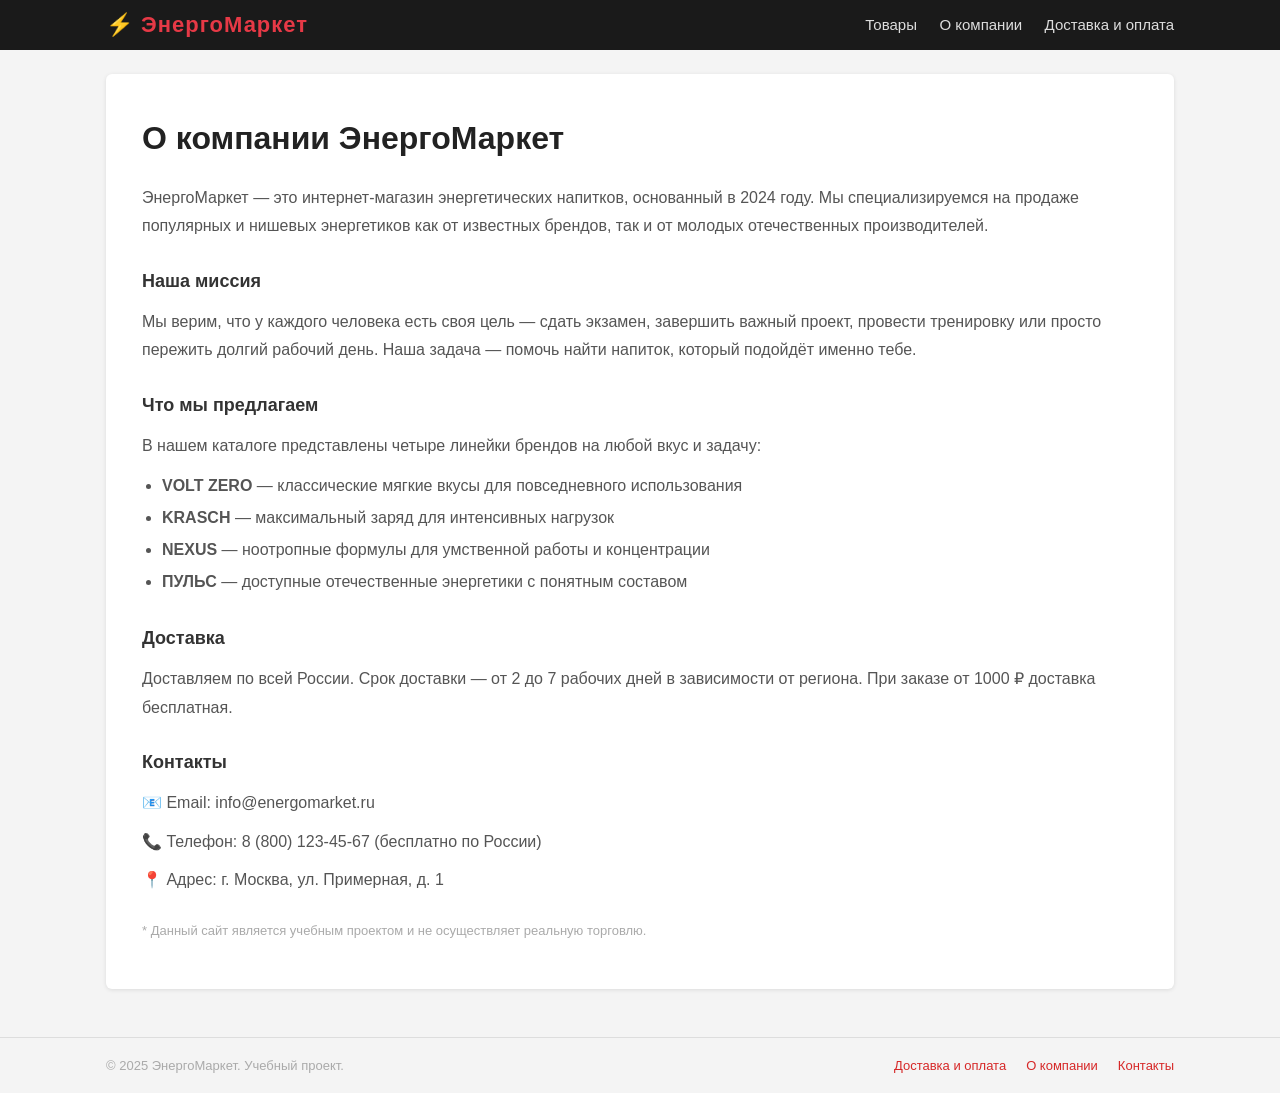
==== commit 95416f1f: "попытался поменять шапку" ====
--- a/backend/frontend/about.html
+++ b/backend/frontend/about.html
@@ -82,17 +82,18 @@
     <meta name="viewport" content="width=device-width, initial-scale=1.0">
     <title>О компании — ЭнергоМаркет</title>
     <link rel="stylesheet" href="css/style.css">
+    <script src="js/api.js"></script>
 </head>
 <body>
 
 <header>
     <div class="container">
         <a class="logo" href="index.html">⚡ ЭнергоМаркет</a>
-                <nav>
+        <nav>
             <a href="index.html">Товары</a>
             <a href="about.html">О компании</a>
             <a href="delivery.html">Доставка и оплата</a>
-            <a href="cart.html" class="nav-cart-link">🛒 Корзина <span id="cart-badge" class="cart-badge" style="display:none">0</span></a>
+            <a href="cart.html" id="nav-cart" style="display:none">🛒 Корзина <span id="cart-badge" class="cart-badge" style="display:none">0</span></a>
             <a href="admin.html" id="nav-admin" style="display:none">⚙️ Админ</a>
             <span id="nav-auth"></span>
         </nav>
@@ -155,7 +156,6 @@
     </div>
 </footer>
 
-<script src="js/api.js"></script>
 
 </body>
 </html>
--- a/backend/frontend/css/style.css
+++ b/backend/frontend/css/style.css
@@ -1,5 +1,4 @@
-/* 
-* { box-sizing: border-box; margin: 0; padding: 0; }
+*{ box-sizing: border-box; margin: 0; padding: 0; }
 
 body {
     font-family: Arial, sans-serif;
@@ -271,510 +270,47 @@
 
 .badge-admin { background: #e63946; color: white; }
 .badge-instock { background: #d4edda; color: #155724; }
-.badge-outofstock { background: #f8d7da; color: #721c24; } */
-
-/* ── Общие стили ───────────────────────── */
-* { box-sizing: border-box; margin: 0; padding: 0; }
-
-body {
-    font-family: Arial, sans-serif;
-    background: #f4f4f4;
-    color: #222;
-}
-
-a { color: #d62828; text-decoration: none; }
-a:hover { text-decoration: underline; }
-
-.container {
-    max-width: 1100px;
-    margin: 0 auto;
-    padding: 0 16px;
-}
-
-/* ── Шапка ─────────────────────────────── */
-header {
-    background: #1a1a1a;
-    color: white;
-    padding: 12px 0;
-}
-
-header .container {
+.badge-outofstock { background: #f8d7da; color: #721c24; }
+
+/* Custom radio buttons */
+.radio-group { display: flex; flex-direction: column; gap: 10px; }
+.radio-option {
     display: flex;
     align-items: center;
-    justify-content: space-between;
-    flex-wrap: wrap;
-    gap: 10px;
-}
-
-.logo {
-    font-size: 22px;
-    font-weight: bold;
-    color: #e63946;
-    letter-spacing: 1px;
-}
-
-nav a {
-    color: #ddd;
-    margin-left: 18px;
-    font-size: 15px;
-}
-
-nav a:hover { color: white; text-decoration: none; }
-
-.nav-username {
-    color: #aaa;
-    margin-left: 18px;
-    font-size: 14px;
-}
-
-/* ── Кнопки ────────────────────────────── */
-.btn {
+    gap: 12px;
+    padding: 14px;
+    background: white;
+    border: 1px solid #ddd;
+    border-radius: 6px;
+    cursor: pointer;
+    transition: border-color 0.2s, box-shadow 0.2s;
+}
+.radio-option:hover { border-color: #bbb; }
+.radio-option input[type="radio"] { display: none; }
+.radio-option input[type="radio"] + div::before {
+    content: '';
     display: inline-block;
-    padding: 9px 20px;
-    border: none;
-    border-radius: 4px;
-    cursor: pointer;
-    font-size: 14px;
-    transition: opacity 0.2s;
-}
-
-.btn:hover { opacity: 0.85; text-decoration: none; }
-.btn-red    { background: #e63946; color: white; }
-.btn-dark   { background: #1a1a1a; color: white; }
-.btn-gray   { background: #ccc; color: #333; }
-.btn-small  { padding: 5px 12px; font-size: 13px; }
-.btn-danger { background: #c00; color: white; }
-
-/* ── Сетка товаров ─────────────────────── */
-.products-grid {
-    display: grid;
-    grid-template-columns: repeat(auto-fill, minmax(240px, 1fr));
-    gap: 20px;
-    margin-top: 24px;
-}
-
-/* ── Карточка товара ───────────────────── */
-.product-card {
-    background: white;
-    border-radius: 6px;
-    overflow: hidden;
-    box-shadow: 0 1px 4px rgba(0,0,0,0.1);
-    transition: box-shadow 0.2s;
-}
-
-.product-card:hover { box-shadow: 0 4px 12px rgba(0,0,0,0.15); }
-
-.product-card img {
-    width: 100%;
-    height: 200px;
-    object-fit: cover;
-}
-
-.product-card-body {
-    padding: 14px;
-}
-
-.product-card-body h3 {
-    font-size: 16px;
-    margin-bottom: 4px;
-}
-
-.product-brand {
-    font-size: 12px;
-    color: #888;
-    margin-bottom: 6px;
-    text-transform: uppercase;
-}
-
-.product-desc {
-    font-size: 13px;
-    color: #555;
-    margin-bottom: 10px;
-    line-height: 1.4;
-}
-
-.product-footer {
-    display: flex;
-    justify-content: space-between;
-    align-items: center;
-    margin-top: 10px;
-}
-
-.product-price {
-    font-size: 18px;
-    font-weight: bold;
-    color: #e63946;
-}
-
-.out-of-stock {
-    font-size: 12px;
-    color: #999;
-    font-style: italic;
-}
-
-/* ── Страница товара ───────────────────── */
-.product-detail {
-    background: white;
-    border-radius: 6px;
-    padding: 30px;
-    margin-top: 24px;
-    display: flex;
-    gap: 40px;
-    flex-wrap: wrap;
-    box-shadow: 0 1px 4px rgba(0,0,0,0.1);
-}
-
-.product-detail img {
-    width: 320px;
-    height: 320px;
-    object-fit: cover;
-    border-radius: 6px;
-    flex-shrink: 0;
-}
-
-.product-detail-info { flex: 1; min-width: 260px; }
-.product-detail-info h1 { font-size: 26px; margin-bottom: 6px; }
-.product-detail-info .brand { color: #888; font-size: 14px; margin-bottom: 16px; }
-.product-detail-info .price { font-size: 28px; color: #e63946; font-weight: bold; margin-bottom: 16px; }
-.product-detail-info .full-desc { line-height: 1.7; color: #444; margin-bottom: 20px; }
-.product-detail-info .volume { font-size: 13px; color: #777; margin-bottom: 16px; }
-
-/* ── Корзина ───────────────────────────── */
-.cart-item {
-    background: white;
-    border-radius: 6px;
-    padding: 16px;
-    margin-bottom: 12px;
-    display: flex;
-    align-items: center;
-    gap: 16px;
-    box-shadow: 0 1px 3px rgba(0,0,0,0.08);
-}
-
-.cart-item img { width: 70px; height: 70px; object-fit: cover; border-radius: 4px; }
-.cart-item-info { flex: 1; }
-.cart-item-info h3 { font-size: 16px; margin-bottom: 4px; }
-.cart-item-info .price { color: #e63946; font-weight: bold; }
-.cart-total { font-size: 20px; font-weight: bold; margin-top: 20px; text-align: right; }
-
-/* ── Формы ─────────────────────────────── */
-.form-card {
-    background: white;
-    border-radius: 6px;
-    padding: 30px;
-    max-width: 460px;
-    margin: 40px auto;
-    box-shadow: 0 1px 4px rgba(0,0,0,0.1);
-}
-
-.form-card h2 { margin-bottom: 20px; font-size: 22px; }
-
-.form-group { margin-bottom: 16px; }
-.form-group label { display: block; margin-bottom: 5px; font-size: 14px; color: #444; }
-
-.form-group input,
-.form-group textarea,
-.form-group select {
-    width: 100%;
-    padding: 9px 12px;
-    border: 1px solid #ccc;
-    border-radius: 4px;
-    font-size: 14px;
-}
-
-.form-group textarea { resize: vertical; min-height: 80px; }
-
-.error-msg { color: #c00; font-size: 13px; margin-top: 10px; }
-.success-msg { color: #2a9d2a; font-size: 13px; margin-top: 10px; }
-
-/* ── Страница "О компании" ─────────────── */
-.about-section {
-    background: white;
-    border-radius: 6px;
-    padding: 36px;
-    margin-top: 24px;
-    box-shadow: 0 1px 4px rgba(0,0,0,0.1);
-    line-height: 1.8;
-}
-
-.about-section h1 { margin-bottom: 16px; }
-.about-section h2 { margin: 24px 0 10px; font-size: 18px; color: #333; }
-.about-section p  { color: #555; margin-bottom: 10px; }
-
-/* ── Админ-панель ──────────────────────── */
-.admin-table {
-    width: 100%;
-    border-collapse: collapse;
-    background: white;
-    margin-top: 16px;
-    border-radius: 6px;
-    overflow: hidden;
-    box-shadow: 0 1px 4px rgba(0,0,0,0.1);
-}
-
-.admin-table th, .admin-table td {
-    padding: 11px 14px;
-    text-align: left;
-    border-bottom: 1px solid #eee;
-    font-size: 14px;
-}
-
-.admin-table th { background: #1a1a1a; color: white; }
-.admin-table tr:hover td { background: #fafafa; }
-.admin-table img { width: 48px; height: 48px; object-fit: cover; border-radius: 3px; }
-
-/* ── Главный баннер ────────────────────── */
-.hero {
-    background: linear-gradient(135deg, #1a1a1a 60%, #e63946 100%);
-    color: white;
-    padding: 48px 0;
-    text-align: center;
-}
-
-.hero h1 { font-size: 36px; margin-bottom: 12px; }
-.hero p   { font-size: 16px; color: #ddd; margin-bottom: 24px; }
-
-/* ── Прочее ────────────────────────────── */
-.page-title { margin: 28px 0 4px; font-size: 24px; }
-.page-subtitle { color: #888; font-size: 14px; margin-bottom: 8px; }
-
-footer {
-    text-align: center;
-    padding: 20px;
-    margin-top: 48px;
-    font-size: 13px;
-    color: #aaa;
-    border-top: 1px solid #ddd;
-}
-
-.badge {
-    display: inline-block;
-    padding: 2px 8px;
-    border-radius: 10px;
-    font-size: 12px;
-    font-weight: bold;
-}
-
-.badge-admin { background: #e63946; color: white; }
-.badge-instock { background: #d4edda; color: #155724; }
-.badge-outofstock { background: #f8d7da; color: #721c24; }
-
-/* ── Корзина в навигации ────────────────── */
-.nav-cart-link {
-    position: relative;
-    display: inline-flex;
-    align-items: center;
-    gap: 4px;
-}
-
-.cart-badge {
-    background: #e63946;
-    color: white;
-    border-radius: 10px;
-    padding: 0 6px;
-    font-size: 11px;
-    font-weight: bold;
-    min-width: 18px;
-    height: 18px;
-    display: inline-flex;
-    align-items: center;
-    justify-content: center;
-    line-height: 1;
-}
-
-/* ── Страница доставки/оплаты ───────────── */
-.info-section {
-    background: white;
-    border-radius: 6px;
-    padding: 36px;
-    margin-top: 24px;
-    margin-bottom: 24px;
-    box-shadow: 0 1px 4px rgba(0,0,0,0.1);
-    line-height: 1.8;
-}
-
-.info-section h1 { margin-bottom: 8px; font-size: 26px; }
-.info-section h2 { margin: 28px 0 12px; font-size: 18px; color: #1a1a1a; border-bottom: 2px solid #e63946; padding-bottom: 6px; }
-.info-section p  { color: #555; margin-bottom: 10px; }
-
-.delivery-options {
-    display: grid;
-    grid-template-columns: repeat(auto-fill, minmax(200px, 1fr));
-    gap: 16px;
-    margin: 16px 0;
-}
-
-.delivery-option {
-    border: 1px solid #eee;
-    border-radius: 6px;
-    padding: 16px;
-    text-align: center;
-}
-
-.delivery-option .icon { font-size: 28px; margin-bottom: 8px; }
-.delivery-option h3 { font-size: 15px; margin-bottom: 4px; }
-.delivery-option p { font-size: 13px; color: #777; margin: 0; }
-
-.payment-methods {
-    display: flex;
-    flex-wrap: wrap;
-    gap: 12px;
-    margin: 16px 0;
-}
-
-.payment-badge {
-    background: #f4f4f4;
-    border: 1px solid #ddd;
-    border-radius: 6px;
-    padding: 10px 16px;
-    font-size: 14px;
-    display: flex;
-    align-items: center;
-    gap: 8px;
-}
-
-.faq-item {
-    border-bottom: 1px solid #eee;
-    padding: 14px 0;
-}
-.faq-item summary {
-    cursor: pointer;
-    font-weight: bold;
-    font-size: 15px;
-    list-style: none;
-    display: flex;
-    justify-content: space-between;
-    align-items: center;
-}
-.faq-item summary::after { content: "+"; font-size: 20px; color: #e63946; }
-details[open] .faq-item summary::after { content: "−"; }
-.faq-item p { margin-top: 10px; color: #555; font-size: 14px; }
-
-/* ── Страница оформления заказа ─────────── */
-.checkout-layout {
-    display: grid;
-    grid-template-columns: 1fr 360px;
-    gap: 24px;
-    margin-top: 24px;
-    margin-bottom: 40px;
-    align-items: start;
-}
-
-@media (max-width: 768px) {
-    .checkout-layout { grid-template-columns: 1fr; }
-}
-
-.checkout-card {
-    background: white;
-    border-radius: 6px;
-    padding: 28px;
-    box-shadow: 0 1px 4px rgba(0,0,0,0.1);
-}
-
-.checkout-card h2 {
-    font-size: 18px;
-    margin-bottom: 20px;
-    padding-bottom: 10px;
-    border-bottom: 2px solid #e63946;
-}
-
-.checkout-steps {
-    display: flex;
-    gap: 0;
-    margin-bottom: 32px;
-}
-
-.checkout-step {
-    flex: 1;
-    text-align: center;
-    font-size: 13px;
-    color: #aaa;
-    position: relative;
-    padding-bottom: 12px;
-}
-
-.checkout-step::after {
-    content: "";
-    position: absolute;
-    bottom: 0;
-    left: 0;
-    right: 0;
-    height: 3px;
-    background: #eee;
-    border-radius: 2px;
-}
-
-.checkout-step.active { color: #e63946; font-weight: bold; }
-.checkout-step.active::after { background: #e63946; }
-.checkout-step.done { color: #2a9d2a; }
-.checkout-step.done::after { background: #2a9d2a; }
-
-.checkout-step-num {
-    display: inline-flex;
-    align-items: center;
-    justify-content: center;
-    width: 28px;
-    height: 28px;
+    width: 20px;
+    height: 20px;
     border-radius: 50%;
-    background: #eee;
-    color: #aaa;
-    font-weight: bold;
-    font-size: 13px;
-    margin-bottom: 6px;
-}
-
-.checkout-step.active .checkout-step-num { background: #e63946; color: white; }
-.checkout-step.done .checkout-step-num { background: #2a9d2a; color: white; }
-
-.order-summary-item {
-    display: flex;
-    gap: 12px;
-    padding: 10px 0;
-    border-bottom: 1px solid #f0f0f0;
-    font-size: 14px;
-}
-
-.order-summary-item img { width: 50px; height: 50px; object-fit: cover; border-radius: 4px; flex-shrink: 0; }
-.order-summary-item .item-name { flex: 1; }
-.order-summary-item .item-price { font-weight: bold; color: #e63946; white-space: nowrap; }
-
-.order-total-row {
-    display: flex;
-    justify-content: space-between;
-    padding: 8px 0;
-    font-size: 14px;
-    color: #555;
-}
-
-.order-total-row.final {
-    font-size: 18px;
-    font-weight: bold;
-    color: #1a1a1a;
-    border-top: 2px solid #eee;
-    margin-top: 8px;
-    padding-top: 12px;
-}
-
-.radio-group { display: flex; flex-direction: column; gap: 10px; margin: 12px 0; }
-.radio-option {
-    display: flex;
-    align-items: center;
-    gap: 10px;
-    padding: 12px;
-    border: 1px solid #eee;
-    border-radius: 6px;
-    cursor: pointer;
-    transition: border-color 0.2s;
-}
-.radio-option:hover { border-color: #e63946; }
-.radio-option input { accent-color: #e63946; }
-.radio-option .radio-label { font-size: 14px; }
-.radio-option .radio-price { margin-left: auto; font-size: 13px; color: #888; }
-
-.success-block {
-    text-align: center;
-    padding: 48px 20px;
-}
-.success-block .success-icon { font-size: 64px; margin-bottom: 16px; }
-.success-block h2 { font-size: 24px; margin-bottom: 10px; }
-.success-block p { color: #666; margin-bottom: 24px; }+    border: 2px solid #ccc;
+    background-color: #f9f9f9;
+    vertical-align: middle;
+    margin-right: 12px;
+    transition: border-color 0.2s, background-color 0.2s;
+}
+.radio-option input[type="radio"]:checked + div::before {
+    background-color: #e63946;
+    border-color: #e63946;
+    background-image: url('data:image/svg+xml;utf8,<svg xmlns="http://www.w3.org/2000/svg" width="12" height="12" viewBox="0 0 12 12" fill="white"><circle cx="6" cy="6" r="3"/></svg>');
+    background-position: center;
+    background-repeat: no-repeat;
+}
+.radio-option input[type="radio"]:checked + div { font-weight: bold; }
+.radio-option:has(input:checked) {
+    border-color: #e63946;
+    box-shadow: 0 0 5px rgba(230, 57, 70, 0.3);
+}
+.radio-label { flex: 1; }
+.radio-price { font-weight: bold; margin-left: auto; }
+
--- a/backend/frontend/css/style.css
+++ b/backend/frontend/css/style.css
@@ -1,5 +1,4 @@
-/* 
-* { box-sizing: border-box; margin: 0; padding: 0; }
+*{ box-sizing: border-box; margin: 0; padding: 0; }
 
 body {
     font-family: Arial, sans-serif;
@@ -271,510 +270,47 @@
 
 .badge-admin { background: #e63946; color: white; }
 .badge-instock { background: #d4edda; color: #155724; }
-.badge-outofstock { background: #f8d7da; color: #721c24; } */
-
-/* ── Общие стили ───────────────────────── */
-* { box-sizing: border-box; margin: 0; padding: 0; }
-
-body {
-    font-family: Arial, sans-serif;
-    background: #f4f4f4;
-    color: #222;
-}
-
-a { color: #d62828; text-decoration: none; }
-a:hover { text-decoration: underline; }
-
-.container {
-    max-width: 1100px;
-    margin: 0 auto;
-    padding: 0 16px;
-}
-
-/* ── Шапка ─────────────────────────────── */
-header {
-    background: #1a1a1a;
-    color: white;
-    padding: 12px 0;
-}
-
-header .container {
+.badge-outofstock { background: #f8d7da; color: #721c24; }
+
+/* Custom radio buttons */
+.radio-group { display: flex; flex-direction: column; gap: 10px; }
+.radio-option {
     display: flex;
     align-items: center;
-    justify-content: space-between;
-    flex-wrap: wrap;
-    gap: 10px;
-}
-
-.logo {
-    font-size: 22px;
-    font-weight: bold;
-    color: #e63946;
-    letter-spacing: 1px;
-}
-
-nav a {
-    color: #ddd;
-    margin-left: 18px;
-    font-size: 15px;
-}
-
-nav a:hover { color: white; text-decoration: none; }
-
-.nav-username {
-    color: #aaa;
-    margin-left: 18px;
-    font-size: 14px;
-}
-
-/* ── Кнопки ────────────────────────────── */
-.btn {
+    gap: 12px;
+    padding: 14px;
+    background: white;
+    border: 1px solid #ddd;
+    border-radius: 6px;
+    cursor: pointer;
+    transition: border-color 0.2s, box-shadow 0.2s;
+}
+.radio-option:hover { border-color: #bbb; }
+.radio-option input[type="radio"] { display: none; }
+.radio-option input[type="radio"] + div::before {
+    content: '';
     display: inline-block;
-    padding: 9px 20px;
-    border: none;
-    border-radius: 4px;
-    cursor: pointer;
-    font-size: 14px;
-    transition: opacity 0.2s;
-}
-
-.btn:hover { opacity: 0.85; text-decoration: none; }
-.btn-red    { background: #e63946; color: white; }
-.btn-dark   { background: #1a1a1a; color: white; }
-.btn-gray   { background: #ccc; color: #333; }
-.btn-small  { padding: 5px 12px; font-size: 13px; }
-.btn-danger { background: #c00; color: white; }
-
-/* ── Сетка товаров ─────────────────────── */
-.products-grid {
-    display: grid;
-    grid-template-columns: repeat(auto-fill, minmax(240px, 1fr));
-    gap: 20px;
-    margin-top: 24px;
-}
-
-/* ── Карточка товара ───────────────────── */
-.product-card {
-    background: white;
-    border-radius: 6px;
-    overflow: hidden;
-    box-shadow: 0 1px 4px rgba(0,0,0,0.1);
-    transition: box-shadow 0.2s;
-}
-
-.product-card:hover { box-shadow: 0 4px 12px rgba(0,0,0,0.15); }
-
-.product-card img {
-    width: 100%;
-    height: 200px;
-    object-fit: cover;
-}
-
-.product-card-body {
-    padding: 14px;
-}
-
-.product-card-body h3 {
-    font-size: 16px;
-    margin-bottom: 4px;
-}
-
-.product-brand {
-    font-size: 12px;
-    color: #888;
-    margin-bottom: 6px;
-    text-transform: uppercase;
-}
-
-.product-desc {
-    font-size: 13px;
-    color: #555;
-    margin-bottom: 10px;
-    line-height: 1.4;
-}
-
-.product-footer {
-    display: flex;
-    justify-content: space-between;
-    align-items: center;
-    margin-top: 10px;
-}
-
-.product-price {
-    font-size: 18px;
-    font-weight: bold;
-    color: #e63946;
-}
-
-.out-of-stock {
-    font-size: 12px;
-    color: #999;
-    font-style: italic;
-}
-
-/* ── Страница товара ───────────────────── */
-.product-detail {
-    background: white;
-    border-radius: 6px;
-    padding: 30px;
-    margin-top: 24px;
-    display: flex;
-    gap: 40px;
-    flex-wrap: wrap;
-    box-shadow: 0 1px 4px rgba(0,0,0,0.1);
-}
-
-.product-detail img {
-    width: 320px;
-    height: 320px;
-    object-fit: cover;
-    border-radius: 6px;
-    flex-shrink: 0;
-}
-
-.product-detail-info { flex: 1; min-width: 260px; }
-.product-detail-info h1 { font-size: 26px; margin-bottom: 6px; }
-.product-detail-info .brand { color: #888; font-size: 14px; margin-bottom: 16px; }
-.product-detail-info .price { font-size: 28px; color: #e63946; font-weight: bold; margin-bottom: 16px; }
-.product-detail-info .full-desc { line-height: 1.7; color: #444; margin-bottom: 20px; }
-.product-detail-info .volume { font-size: 13px; color: #777; margin-bottom: 16px; }
-
-/* ── Корзина ───────────────────────────── */
-.cart-item {
-    background: white;
-    border-radius: 6px;
-    padding: 16px;
-    margin-bottom: 12px;
-    display: flex;
-    align-items: center;
-    gap: 16px;
-    box-shadow: 0 1px 3px rgba(0,0,0,0.08);
-}
-
-.cart-item img { width: 70px; height: 70px; object-fit: cover; border-radius: 4px; }
-.cart-item-info { flex: 1; }
-.cart-item-info h3 { font-size: 16px; margin-bottom: 4px; }
-.cart-item-info .price { color: #e63946; font-weight: bold; }
-.cart-total { font-size: 20px; font-weight: bold; margin-top: 20px; text-align: right; }
-
-/* ── Формы ─────────────────────────────── */
-.form-card {
-    background: white;
-    border-radius: 6px;
-    padding: 30px;
-    max-width: 460px;
-    margin: 40px auto;
-    box-shadow: 0 1px 4px rgba(0,0,0,0.1);
-}
-
-.form-card h2 { margin-bottom: 20px; font-size: 22px; }
-
-.form-group { margin-bottom: 16px; }
-.form-group label { display: block; margin-bottom: 5px; font-size: 14px; color: #444; }
-
-.form-group input,
-.form-group textarea,
-.form-group select {
-    width: 100%;
-    padding: 9px 12px;
-    border: 1px solid #ccc;
-    border-radius: 4px;
-    font-size: 14px;
-}
-
-.form-group textarea { resize: vertical; min-height: 80px; }
-
-.error-msg { color: #c00; font-size: 13px; margin-top: 10px; }
-.success-msg { color: #2a9d2a; font-size: 13px; margin-top: 10px; }
-
-/* ── Страница "О компании" ─────────────── */
-.about-section {
-    background: white;
-    border-radius: 6px;
-    padding: 36px;
-    margin-top: 24px;
-    box-shadow: 0 1px 4px rgba(0,0,0,0.1);
-    line-height: 1.8;
-}
-
-.about-section h1 { margin-bottom: 16px; }
-.about-section h2 { margin: 24px 0 10px; font-size: 18px; color: #333; }
-.about-section p  { color: #555; margin-bottom: 10px; }
-
-/* ── Админ-панель ──────────────────────── */
-.admin-table {
-    width: 100%;
-    border-collapse: collapse;
-    background: white;
-    margin-top: 16px;
-    border-radius: 6px;
-    overflow: hidden;
-    box-shadow: 0 1px 4px rgba(0,0,0,0.1);
-}
-
-.admin-table th, .admin-table td {
-    padding: 11px 14px;
-    text-align: left;
-    border-bottom: 1px solid #eee;
-    font-size: 14px;
-}
-
-.admin-table th { background: #1a1a1a; color: white; }
-.admin-table tr:hover td { background: #fafafa; }
-.admin-table img { width: 48px; height: 48px; object-fit: cover; border-radius: 3px; }
-
-/* ── Главный баннер ────────────────────── */
-.hero {
-    background: linear-gradient(135deg, #1a1a1a 60%, #e63946 100%);
-    color: white;
-    padding: 48px 0;
-    text-align: center;
-}
-
-.hero h1 { font-size: 36px; margin-bottom: 12px; }
-.hero p   { font-size: 16px; color: #ddd; margin-bottom: 24px; }
-
-/* ── Прочее ────────────────────────────── */
-.page-title { margin: 28px 0 4px; font-size: 24px; }
-.page-subtitle { color: #888; font-size: 14px; margin-bottom: 8px; }
-
-footer {
-    text-align: center;
-    padding: 20px;
-    margin-top: 48px;
-    font-size: 13px;
-    color: #aaa;
-    border-top: 1px solid #ddd;
-}
-
-.badge {
-    display: inline-block;
-    padding: 2px 8px;
-    border-radius: 10px;
-    font-size: 12px;
-    font-weight: bold;
-}
-
-.badge-admin { background: #e63946; color: white; }
-.badge-instock { background: #d4edda; color: #155724; }
-.badge-outofstock { background: #f8d7da; color: #721c24; }
-
-/* ── Корзина в навигации ────────────────── */
-.nav-cart-link {
-    position: relative;
-    display: inline-flex;
-    align-items: center;
-    gap: 4px;
-}
-
-.cart-badge {
-    background: #e63946;
-    color: white;
-    border-radius: 10px;
-    padding: 0 6px;
-    font-size: 11px;
-    font-weight: bold;
-    min-width: 18px;
-    height: 18px;
-    display: inline-flex;
-    align-items: center;
-    justify-content: center;
-    line-height: 1;
-}
-
-/* ── Страница доставки/оплаты ───────────── */
-.info-section {
-    background: white;
-    border-radius: 6px;
-    padding: 36px;
-    margin-top: 24px;
-    margin-bottom: 24px;
-    box-shadow: 0 1px 4px rgba(0,0,0,0.1);
-    line-height: 1.8;
-}
-
-.info-section h1 { margin-bottom: 8px; font-size: 26px; }
-.info-section h2 { margin: 28px 0 12px; font-size: 18px; color: #1a1a1a; border-bottom: 2px solid #e63946; padding-bottom: 6px; }
-.info-section p  { color: #555; margin-bottom: 10px; }
-
-.delivery-options {
-    display: grid;
-    grid-template-columns: repeat(auto-fill, minmax(200px, 1fr));
-    gap: 16px;
-    margin: 16px 0;
-}
-
-.delivery-option {
-    border: 1px solid #eee;
-    border-radius: 6px;
-    padding: 16px;
-    text-align: center;
-}
-
-.delivery-option .icon { font-size: 28px; margin-bottom: 8px; }
-.delivery-option h3 { font-size: 15px; margin-bottom: 4px; }
-.delivery-option p { font-size: 13px; color: #777; margin: 0; }
-
-.payment-methods {
-    display: flex;
-    flex-wrap: wrap;
-    gap: 12px;
-    margin: 16px 0;
-}
-
-.payment-badge {
-    background: #f4f4f4;
-    border: 1px solid #ddd;
-    border-radius: 6px;
-    padding: 10px 16px;
-    font-size: 14px;
-    display: flex;
-    align-items: center;
-    gap: 8px;
-}
-
-.faq-item {
-    border-bottom: 1px solid #eee;
-    padding: 14px 0;
-}
-.faq-item summary {
-    cursor: pointer;
-    font-weight: bold;
-    font-size: 15px;
-    list-style: none;
-    display: flex;
-    justify-content: space-between;
-    align-items: center;
-}
-.faq-item summary::after { content: "+"; font-size: 20px; color: #e63946; }
-details[open] .faq-item summary::after { content: "−"; }
-.faq-item p { margin-top: 10px; color: #555; font-size: 14px; }
-
-/* ── Страница оформления заказа ─────────── */
-.checkout-layout {
-    display: grid;
-    grid-template-columns: 1fr 360px;
-    gap: 24px;
-    margin-top: 24px;
-    margin-bottom: 40px;
-    align-items: start;
-}
-
-@media (max-width: 768px) {
-    .checkout-layout { grid-template-columns: 1fr; }
-}
-
-.checkout-card {
-    background: white;
-    border-radius: 6px;
-    padding: 28px;
-    box-shadow: 0 1px 4px rgba(0,0,0,0.1);
-}
-
-.checkout-card h2 {
-    font-size: 18px;
-    margin-bottom: 20px;
-    padding-bottom: 10px;
-    border-bottom: 2px solid #e63946;
-}
-
-.checkout-steps {
-    display: flex;
-    gap: 0;
-    margin-bottom: 32px;
-}
-
-.checkout-step {
-    flex: 1;
-    text-align: center;
-    font-size: 13px;
-    color: #aaa;
-    position: relative;
-    padding-bottom: 12px;
-}
-
-.checkout-step::after {
-    content: "";
-    position: absolute;
-    bottom: 0;
-    left: 0;
-    right: 0;
-    height: 3px;
-    background: #eee;
-    border-radius: 2px;
-}
-
-.checkout-step.active { color: #e63946; font-weight: bold; }
-.checkout-step.active::after { background: #e63946; }
-.checkout-step.done { color: #2a9d2a; }
-.checkout-step.done::after { background: #2a9d2a; }
-
-.checkout-step-num {
-    display: inline-flex;
-    align-items: center;
-    justify-content: center;
-    width: 28px;
-    height: 28px;
+    width: 20px;
+    height: 20px;
     border-radius: 50%;
-    background: #eee;
-    color: #aaa;
-    font-weight: bold;
-    font-size: 13px;
-    margin-bottom: 6px;
-}
-
-.checkout-step.active .checkout-step-num { background: #e63946; color: white; }
-.checkout-step.done .checkout-step-num { background: #2a9d2a; color: white; }
-
-.order-summary-item {
-    display: flex;
-    gap: 12px;
-    padding: 10px 0;
-    border-bottom: 1px solid #f0f0f0;
-    font-size: 14px;
-}
-
-.order-summary-item img { width: 50px; height: 50px; object-fit: cover; border-radius: 4px; flex-shrink: 0; }
-.order-summary-item .item-name { flex: 1; }
-.order-summary-item .item-price { font-weight: bold; color: #e63946; white-space: nowrap; }
-
-.order-total-row {
-    display: flex;
-    justify-content: space-between;
-    padding: 8px 0;
-    font-size: 14px;
-    color: #555;
-}
-
-.order-total-row.final {
-    font-size: 18px;
-    font-weight: bold;
-    color: #1a1a1a;
-    border-top: 2px solid #eee;
-    margin-top: 8px;
-    padding-top: 12px;
-}
-
-.radio-group { display: flex; flex-direction: column; gap: 10px; margin: 12px 0; }
-.radio-option {
-    display: flex;
-    align-items: center;
-    gap: 10px;
-    padding: 12px;
-    border: 1px solid #eee;
-    border-radius: 6px;
-    cursor: pointer;
-    transition: border-color 0.2s;
-}
-.radio-option:hover { border-color: #e63946; }
-.radio-option input { accent-color: #e63946; }
-.radio-option .radio-label { font-size: 14px; }
-.radio-option .radio-price { margin-left: auto; font-size: 13px; color: #888; }
-
-.success-block {
-    text-align: center;
-    padding: 48px 20px;
-}
-.success-block .success-icon { font-size: 64px; margin-bottom: 16px; }
-.success-block h2 { font-size: 24px; margin-bottom: 10px; }
-.success-block p { color: #666; margin-bottom: 24px; }+    border: 2px solid #ccc;
+    background-color: #f9f9f9;
+    vertical-align: middle;
+    margin-right: 12px;
+    transition: border-color 0.2s, background-color 0.2s;
+}
+.radio-option input[type="radio"]:checked + div::before {
+    background-color: #e63946;
+    border-color: #e63946;
+    background-image: url('data:image/svg+xml;utf8,<svg xmlns="http://www.w3.org/2000/svg" width="12" height="12" viewBox="0 0 12 12" fill="white"><circle cx="6" cy="6" r="3"/></svg>');
+    background-position: center;
+    background-repeat: no-repeat;
+}
+.radio-option input[type="radio"]:checked + div { font-weight: bold; }
+.radio-option:has(input:checked) {
+    border-color: #e63946;
+    box-shadow: 0 0 5px rgba(230, 57, 70, 0.3);
+}
+.radio-label { flex: 1; }
+.radio-price { font-weight: bold; margin-left: auto; }
+
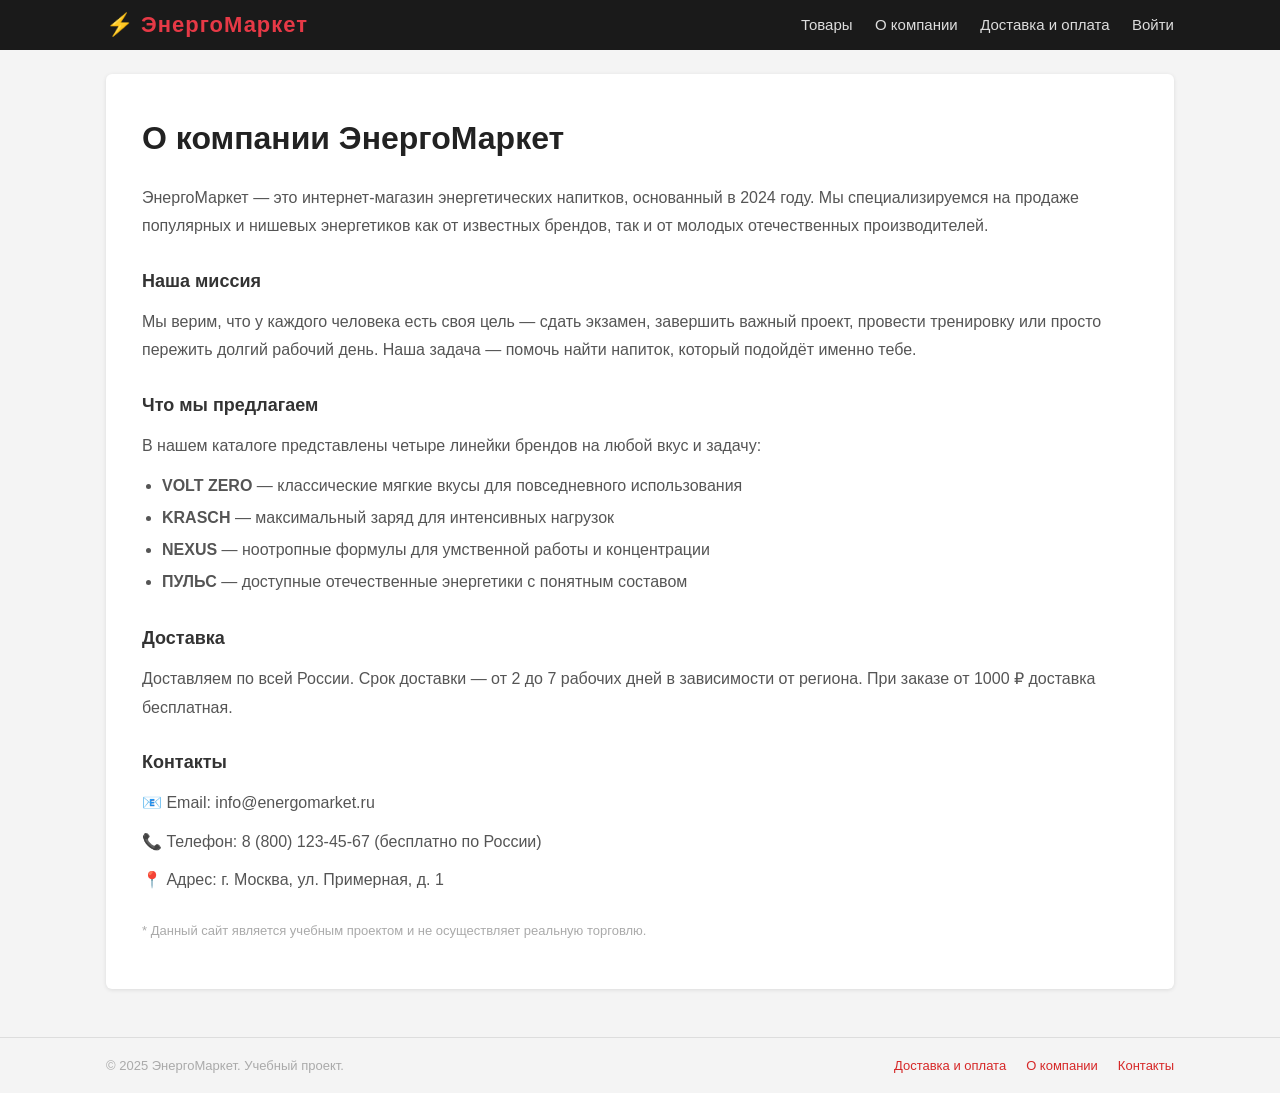
==== commit 2bbb222c: "во всех сделал" ====
--- a/backend/frontend/about.html
+++ b/backend/frontend/about.html
@@ -71,6 +71,9 @@
 </footer>
 
 <script src="js/api.js"></script>
+<script>
+    updateNavbar();
+</script>
 
 </body>
 </html> -->
@@ -156,6 +159,10 @@
     </div>
 </footer>
 
+<script src="js/api.js"></script>
+<script>
+    updateNavbar();
+</script>
 
 </body>
 </html>
